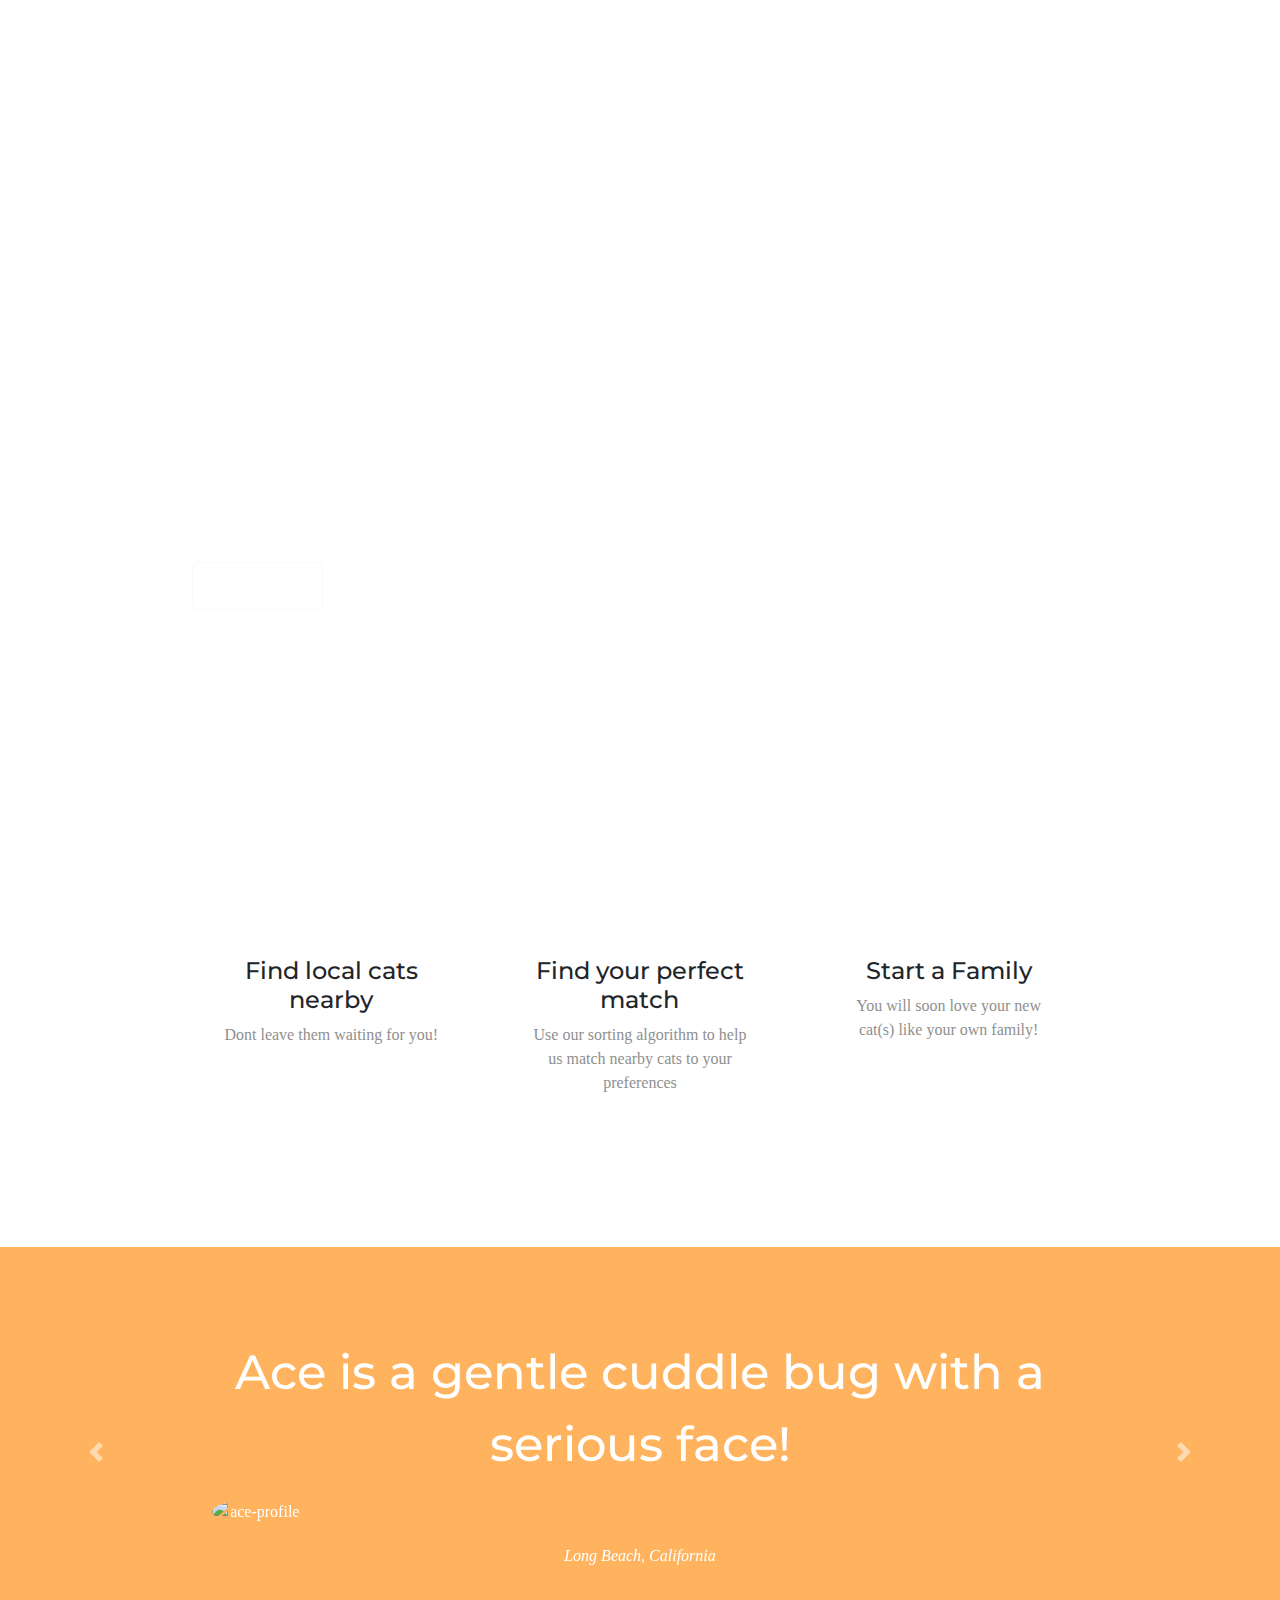
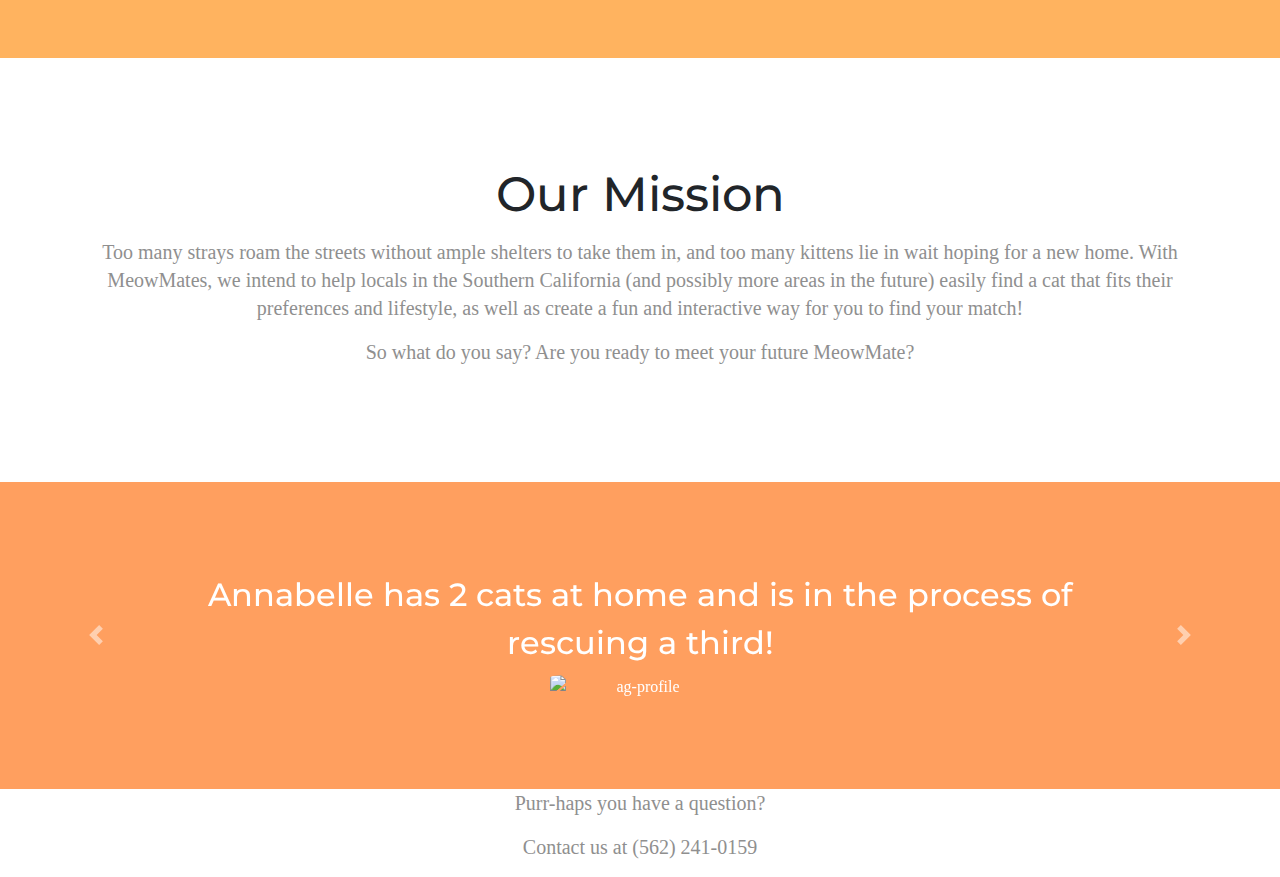
==== index.html @ 8723c174 "Rename home.html to index.html" ====
<!DOCTYPE html>
<html lang="en" >
<head>
  <meta charset="UTF-8">
  <title>CodePen - MeowMates</title>
 

 
 <link rel="stylesheet" href="https://stackpath.bootstrapcdn.com/bootstrap/4.4.1/css/bootstrap.min.css" integrity="sha384-Vkoo8x4CGsO3+Hhxv8T/Q5PaXtkKtu6ug5TOeNV6gBiFeWPGFN9MuhOf23Q9Ifjh" crossorigin="anonymous">

  <!-- Bootstrap Scripts -->
  <script src="https://code.jquery.com/jquery-3.4.1.slim.min.js" integrity="sha384-J6qa4849blE2+poT4WnyKhv5vZF5SrPo0iEjwBvKU7imGFAV0wwj1yYfoRSJoZ+n" crossorigin="anonymous"></script>
  <script src="https://cdn.jsdelivr.net/npm/popper.js@1.16.0/dist/umd/popper.min.js" integrity="sha384-Q6E9RHvbIyZFJoft+2mJbHaEWldlvI9IOYy5n3zV9zzTtmI3UksdQRVvoxMfooAo" crossorigin="anonymous"></script>
  <script src="https://stackpath.bootstrapcdn.com/bootstrap/4.4.1/js/bootstrap.min.js" integrity="sha384-wfSDF2E50Y2D1uUdj0O3uMBJnjuUD4Ih7YwaYd1iqfktj0Uod8GCExl3Og8ifwB6" crossorigin="anonymous"></script>

  <!-- Google Fonts -->
  <link href="https://fonts.googleapis.com/css?family=Montserrat:900|Ubuntu&display=swap" rel="stylesheet">



  <!-- Font Awesome -->
  <script src="https://kit.fontawesome.com/3ea53c1d6b.js" crossorigin="anonymous"></script>
 <link rel="stylesheet" href="home.css">

</head>

<body>

  <section class="image-section" id="title">
    <div class="container-fluid">
      <!-- Nav Bar -->
      <nav class="navbar navbar-expand-lg  navbar-dark">
        <a class="navbar-brand" href="">meowmates</a>
        <button class="navbar-toggler" type="button" data-toggle="collapse" data-target="#navbarTogglerDemo02" aria-controls="navbarTogglerDemo02" aria-expanded="false" aria-label="Toggle navigation">
          <span class="navbar-toggler-icon"></span>
        </button>

        <div class="collapse navbar-collapse" id="navbarTogglerDemo02">

          <ul class="navbar-nav ml-auto">
            <li class="nav-item">
              <a class="nav-link custom-font" href="#team">Meet the Team</a>
            </li>
            <li class="nav-item">
              <a class="nav-link custom-font" href="#om">Our Mission</a>

            </li>
          </ul>
        </div>
      </nav>


      <!-- Title -->
      <div class="row">
        <div class="col-lg-6">
          <h1 class="big-heading">Find your forever meowmate</h1>
          <button type="button" class="btn btn-outline-light btn-lg download-button"><a href="page2.html" style="color: #ffffff;"> Get Started!</a></button>
        </div>
      </div>
    </div>
  </section>


  <!-- Features -->

  <section class="white-section" id="features">
    <div class="container-fluid">
      <div class="row">
        <div class="col-lg-4 col-md-12 feature-box">
          <i class="fas fa-check-circle fa-4x icon"></i>
          <h3 class="feature-title"> Find local cats nearby</h3>
          <p>Dont leave them waiting for you!</p>
        </div>

        <div class="col-lg-4 col-md-12 feature-box">
          <i class="fas fa-bullseye fa-4x icon"></i>
          <h3 class="feature-title">Find your perfect match</h3>
          <p>Use our sorting algorithm to help us match nearby cats to your preferences</p>
        </div>

        <div class="col-lg-4 col-md-12 feature-box">
          <i class="fas fa-heart fa-4x icon"></i>
          <h3 class="feature-title">Start a Family</h3>
          <p>You will soon love your new cat(s) like your own family!</p>
        </div>
      </div>
    </div>
  </section>


  <!-- Testimonials -->

  <section class="colored-section" id="testimonials">
    <div id="testimonial-carousel" class="carousel slide" data-ride="false">
      <div class="carousel-inner">
        <div class="carousel-item active container-fluid">
          <h2 class="testimonial-text">Ace is a gentle cuddle bug with a serious face!</h2>
          <img class="testimonial-image" src="https://cdn.discordapp.com/attachments/618225525407875102/1166203540335759431/IMG_0769.png?ex=6549a2af&is=65372daf&hm=b1a7c4d6e23aa2e41ad75610464e02ac97360a1dd214e7547cbcc47d6874e99b&" alt="ace-profile">
          <em>Long Beach, California</em>
        </div>
        <div class="carousel-item container-fluid">
          <h2 class="testimonial-text"> A wide-eyed tortoiseshell, Dusk is playful and friendly! </h2>
          <img class="testimonial-image" src="https://dl5zpyw5k3jeb.cloudfront.net/photos/pets/66641523/2/?bust=1696481181&width=720" alt="dusk-profile">
          <em>Irvine, California</em>
        </div>
      </div>
      <a class="carousel-control-prev" href="#testimonial-carousel" role="button" data-slide="prev">
        <span class="carousel-control-prev-icon"></span>

      </a>
      <a class="carousel-control-next" href="#testimonial-carousel" role="button" data-slide="next">
        <span class="carousel-control-next-icon"></span>

      </a>
    </div>
  </section>





  <!-- Our Mission -->

  <section class="white-section" id="om">

<h2 class="section-heading">Our Mission</h2>
<p class="larger-paragraph">
  Too many strays roam the streets without ample shelters to take them in, and too many kittens lie in wait hoping for a new home. With MeowMates, we intend to help locals in the Southern California (and possibly more areas in the future) easily find a cat that fits their preferences and lifestyle, as well as create a fun and interactive way for you to find your match!
</p>

    <p class="larger-paragraph">
So what do you say? Are you ready to meet your future MeowMate?
</p>
   
          </div>
        </div>
      </div>
    </div>
  </section>

<!-- The Team Section -->
<section class="colored-section" id="team">
  <!-- First Carousel -->
  <div id="team-carousel-1" class="carousel slide" data-ride="carousel">
    <div class="carousel-inner">
      <div class="carousel-item active container-fluid">
        <h2 class="team-text">Annabelle has 2 cats at home and is in the process of rescuing a third!</h2>
        <img class="team-image" src="https://cdn.discordapp.com/attachments/618225525407875102/1166216941866848306/image0.jpg?ex=6549af2a&is=65373a2a&hm=9292a1dcf1a0c3e10c399b279dac97de303a5785564747e4d201c92c4fdfdde0&" alt="ag-profile">
      </div>
      <div class="carousel-item container-fluid">
        <h2 class="team-text">Moon has always wanted a cat, but is unable to adopt one at home. Instead, she's helping others find pets they can take care of!</h2>
        <img class="team-image" src="https://cdn.discordapp.com/attachments/1021791214103711825/1166203369061355632/IMG_0725.JPG?ex=6549a286&is=65372d86&hm=47b7acbe225f9146002d1b4f0e563646bf3ba1b4945aa6fe887518b01ded3378& 
" alt="ml profile">
      </div>
    </div>
    <a class="carousel-control-prev" href="#team-carousel-1" role="button" data-slide="prev">
      <span class="carousel-control-prev-icon"></span>
    </a>
    <a class="carousel-control-next" href="#team-carousel-1" role="button" data-slide="next">
      <span class="carousel-control-next-icon"></span>
    </a>
  </div>



  <!-- Footer -->

  <footer class="white-section" id="footer">


    <p class="larger-paragraph">
Purr-haps you have a question?
</p>
          <p class="larger-paragraph">
Contact us at (562) 241-0159
</p>
   
    </div>
  </footer>


</body>

</html>
---- home.css ----
body {
  font-family: "Montserrat-Black";
  text-align: center;
}

h1, h2, h3, h4, h5, h6 {
  font-family: "Montserrat";
}

p {
  color: #8F8F8F;
}

/* Headings */

.big-heading {
  font-family: 'Montserrat', sans-serif;
  font-size: 3.5rem;
  line-height: 1.5;
  font-weight: 900; /* Missing semicolon here */
}

.section-heading {
  font-size: 3rem;
  line-height: 1.5;
}

/* Containers */

.container-fluid {
  padding: 7% 15%;
}

/* Sections */
.image-section {
  background-image: url('https://cats.com/wp-content/uploads/2022/08/Reasons-You-Should-Get-A-Second-Cat-compressed.jpg');
  background-size: cover;
  background-position: center center;
  background-repeat: no-repeat;
  color: #fff;
  text-align: center;
  padding: 100px 0;
}

.backimage-section {
  background-image: url('https://cdn.discordapp.com/attachments/618225525407875102/1166383352278954044/Untitled105_20231024073003.png?ex=654a4a25&is=6537d525&hm=0ecdb346c88e52f249c2884135a207628dc4d9076bbe3e0628fa67ee92854e92');
  background-size: cover;
  background-position: center center;
  background-repeat: no-repeat;
  color: #fff;
  text-align: center;
  padding: 100px 0;
}

.colored-section {
  background-color: #FFB35f;
  color: #fff;
}

.white-section {
  background-color: #fff;
}

/* Navigation bar */

.navbar {
  padding: 0 0 4.5rem;
}

.navbar-brand {
  font-family: 'Ubuntu', sans-serif;
  font-size: 2.5rem;
  font-weight: bold;
}

.nav-item {
  padding: 0 18px;
}

.nav-link {
  font-size: 1.3rem;
  font-family: "Montserrat-light";
  line-height: 1;
}

/* Download Buttons */

.btn {
  margin: 0 10px 0 0;
}

.download-button {
  margin: 5% 3% 5% 0;
}

/* Title Section */

#title .container-fluid {
  padding: 3% 15% 7%;
  text-align: left;
}

/* Title Image */

.title-img {
  width: 60%;
  transform: rotate(25deg);
  position: absolute;
  right: 30%;
}

/* Features Section */
#features {
  position: relative;
}

.feature-title {
  font-size: 1.5rem;
}

.feature-box {
  padding: 5%;
}

.icon {
  color: #FF9F5F;
  margin-bottom: 1rem;
}

.icon:hover {
  color: #FFB35f;
}

/* Testimonial Section */

#testimonials {
  background-color: #FFB35f;
  color: #fff;
}

.testimonial-text {
  font-size: 3rem;
  line-height: 1.5;
}

.testimonial-image {
  width: 10%;
  border-radius: 100%;
  margin: 20px;
}

#press {
  background-color: #FFB35f;
  padding-bottom: 3%;
}

.press-logo {
  width: 15%;
  margin: 20px 20px 50px;
}

/* Our Mission Section */

#om {
  padding: 100px;
  text-align: center;
}

.price-text {
  font-size: 3rem;
  line-height: 1.5;
}

.om-column {
  padding: 3% 2%;
}

.larger-paragraph {
  font-size: 20px;
  line-height: 1.4;
}

/* Team Section */

#team {
  background-color: #FF9F5F;
  color: #fff;
}

.team-text {
  font-size: 2rem;
  line-height: 1.5;
  text-align: center;
}

.team-image {
  display: block;
  margin: 0 auto;
  width: 20%;
  border-radius: 10%;
}

#press {
  background-color: #8ACCDC;
  padding-bottom: 3%;
}

.press-logo {
  width: 15%;
  margin: 20px 20px 50px;
}

/* footer section */

#footer {
  text-align: center;
  background-color: #fff;
}

.social-icon {
  margin: 20px 10px;
}

@media (max-width: 992px) {
  #title {
    text-align: center;
  }

  .title-img {
    position: static;
    transform: rotate(0);
  }
}

.custom-font {
  font-family: Arial, sans-serif;
}

img {
  display: block;
  max-width: 100%;
}
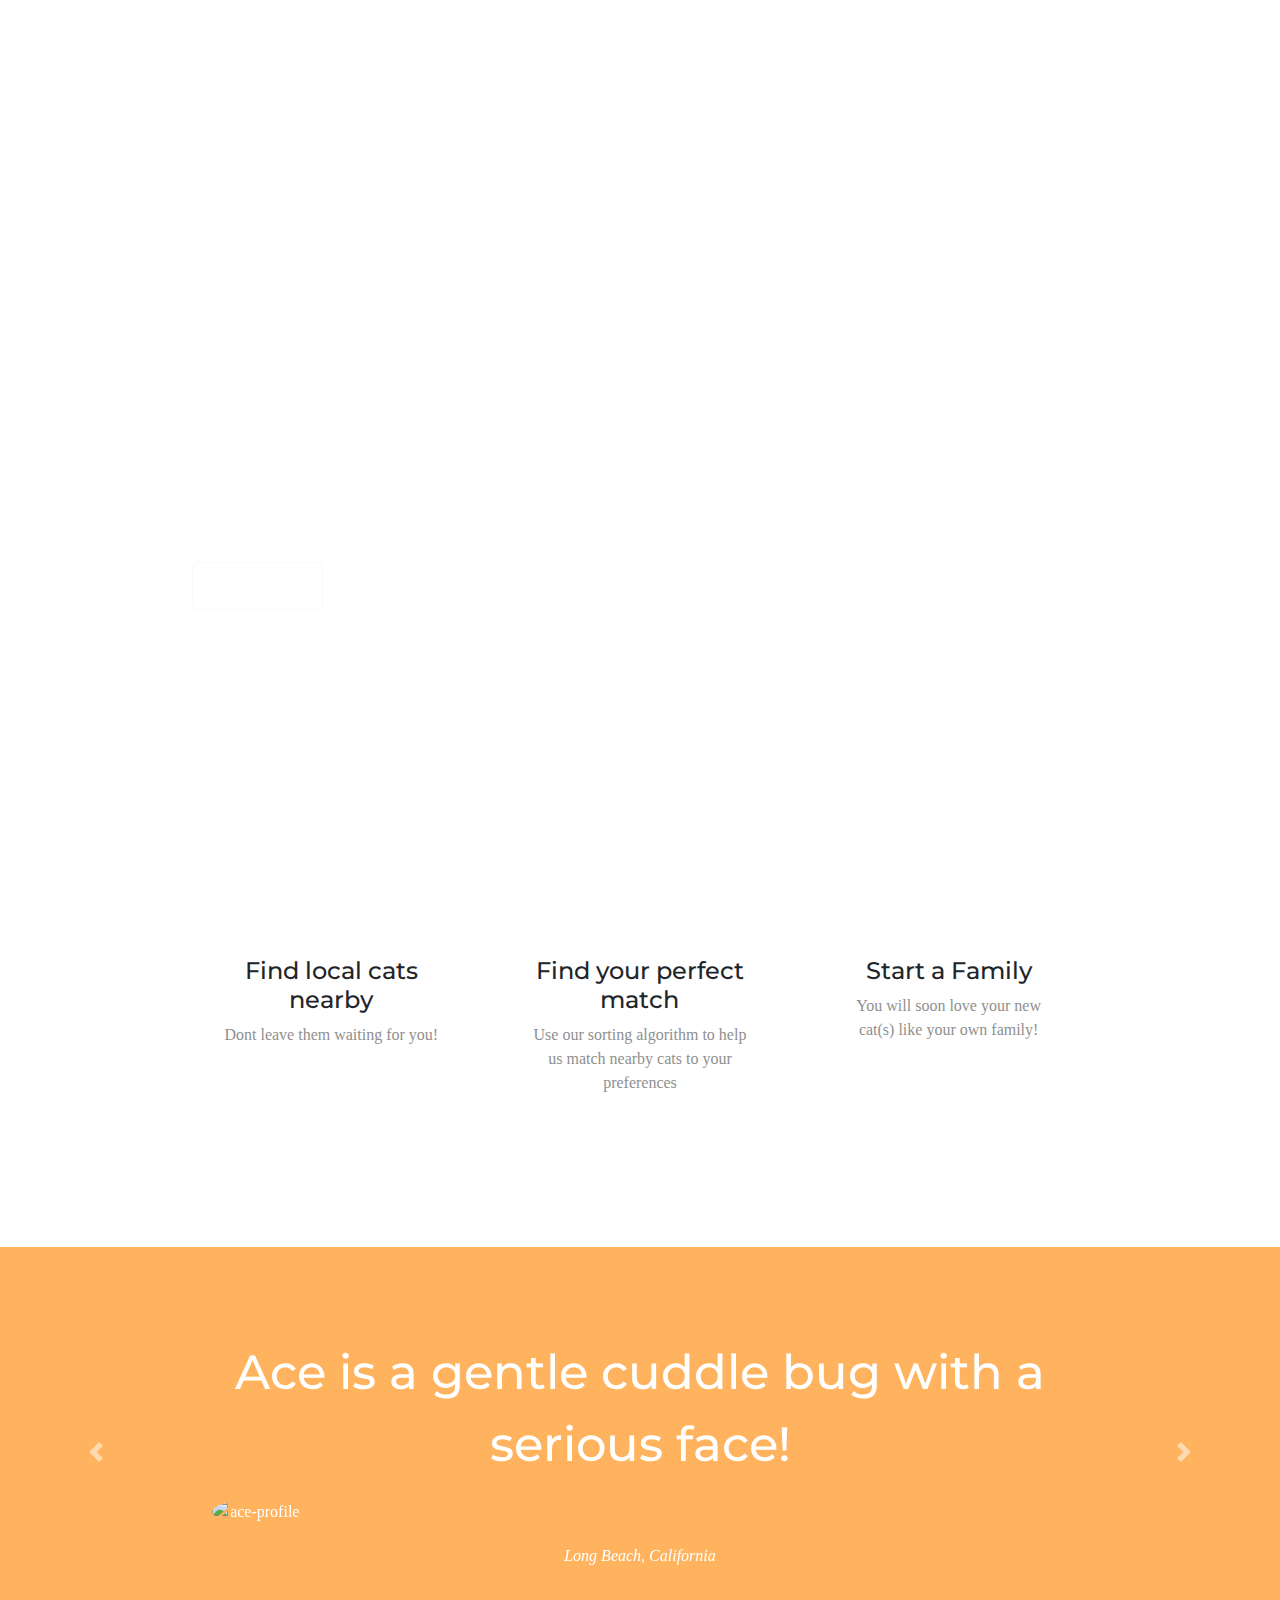
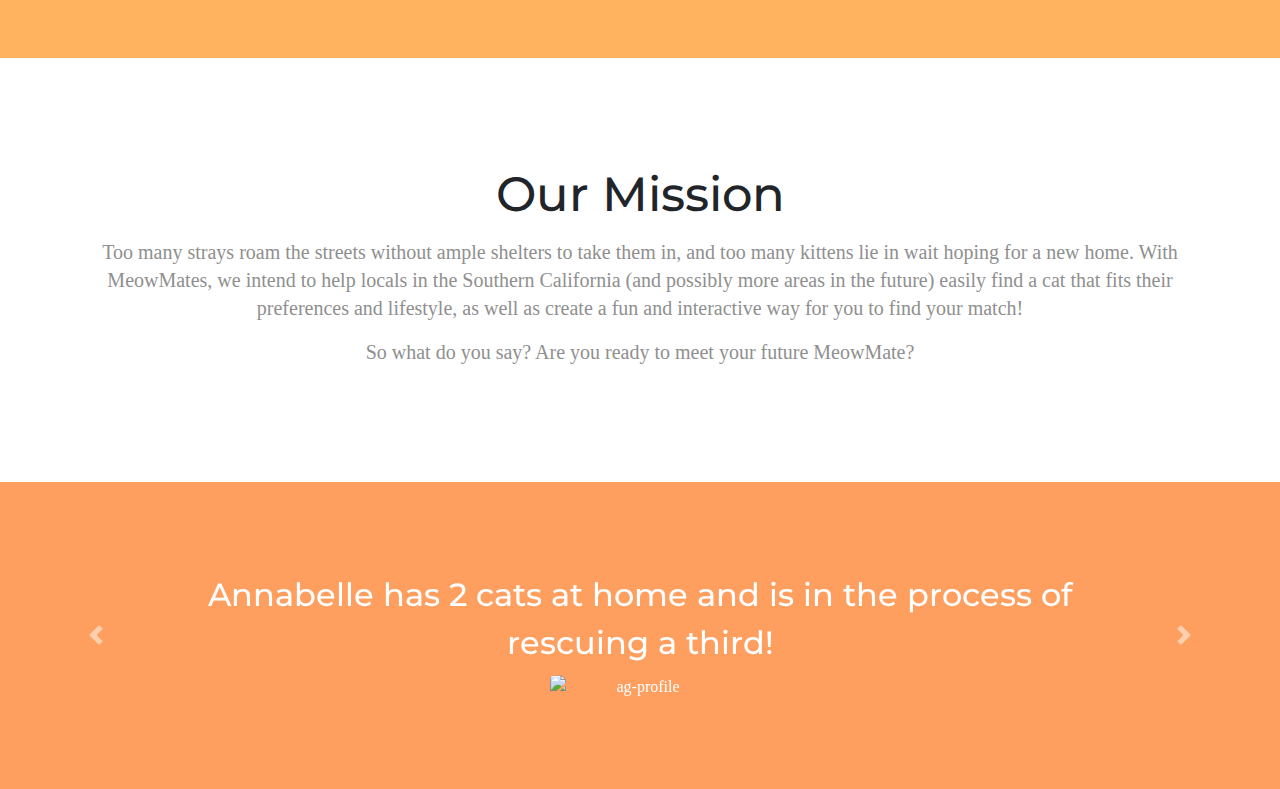
==== commit 41efea8f: "Update index.html" ====
--- a/index.html
+++ b/index.html
@@ -168,14 +168,7 @@
   <footer class="white-section" id="footer">
 
 
-    <p class="larger-paragraph">
-Purr-haps you have a question?
-</p>
-          <p class="larger-paragraph">
-Contact us at (562) 241-0159
-</p>
-   
-    </div>
+ 
   </footer>
 
 
